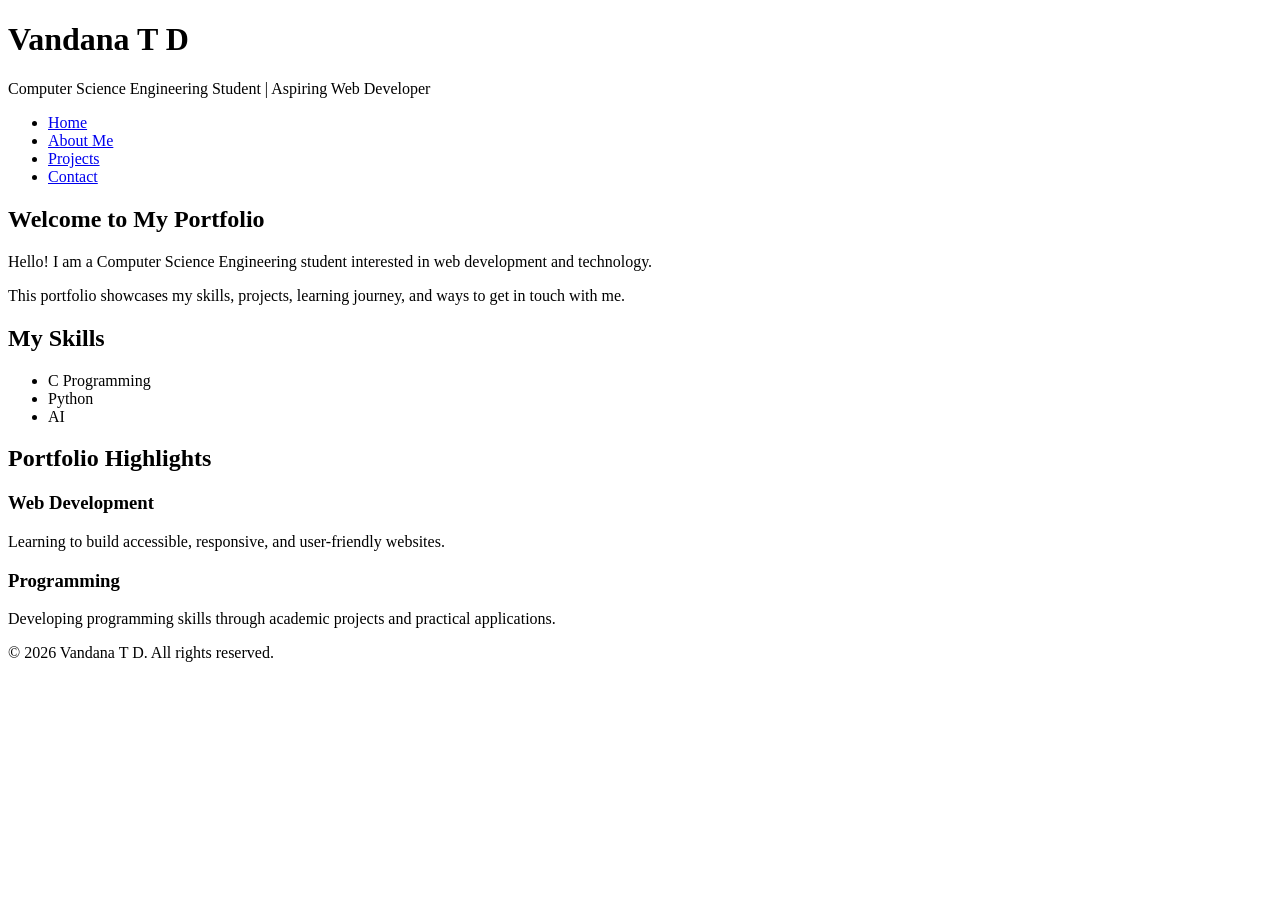
==== index.html @ 4870fc1b "Add portfolio HTML pages" ====
<!DOCTYPE html>
<html lang="en">
<head>
    <meta charset="UTF-8">

    <meta name="viewport"
          content="width=device-width, initial-scale=1.0">

    <meta name="description"
          content="Personal portfolio of a Computer Science Engineering student showcasing skills, projects, and contact information.">

    <meta name="keywords"
          content="Computer Science, Web Development, HTML, CSS, JavaScript, Portfolio">

    <meta name="author"
          content="Vandana T D">

    <title>Vandana T D | Home</title>
</head>

<body>

    <header>
        <h1>Vandana T D</h1>

        <p>Computer Science Engineering Student | Aspiring Web Developer</p>

        <nav aria-label="Main navigation">
            <ul>
                <li><a href="index.html" aria-current="page">Home</a></li>
                <li><a href="about.html">About Me</a></li>
                <li><a href="projects.html">Projects</a></li>
                <li><a href="contact.html">Contact</a></li>
            </ul>
        </nav>
    </header>

    <main>

        <section aria-labelledby="welcome-heading">
            <h2 id="welcome-heading">Welcome to My Portfolio</h2>

            <p>
                Hello! I am a Computer Science Engineering student
                interested in web development and technology.
            </p>

            <p>
                This portfolio showcases my skills, projects,
                learning journey, and ways to get in touch with me.
            </p>
        </section>

        <section aria-labelledby="skills-heading">
            <h2 id="skills-heading">My Skills</h2>

            <ul>
                <li>C Programming</li>
                <li>Python</li>
                <li>AI</li>
            </ul>
        </section>

        <section aria-labelledby="highlights-heading">
            <h2 id="highlights-heading">Portfolio Highlights</h2>

            <article>
                <h3>Web Development</h3>
                <p>
                    Learning to build accessible, responsive,
                    and user-friendly websites.
                </p>
            </article>

            <article>
                <h3>Programming</h3>
                <p>
                    Developing programming skills through academic
                    projects and practical applications.
                </p>
            </article>
        </section>

    </main>

    <footer>
        <p>&copy; 2026 Vandana T D. All rights reserved.</p>
    </footer>

</body>
</html>
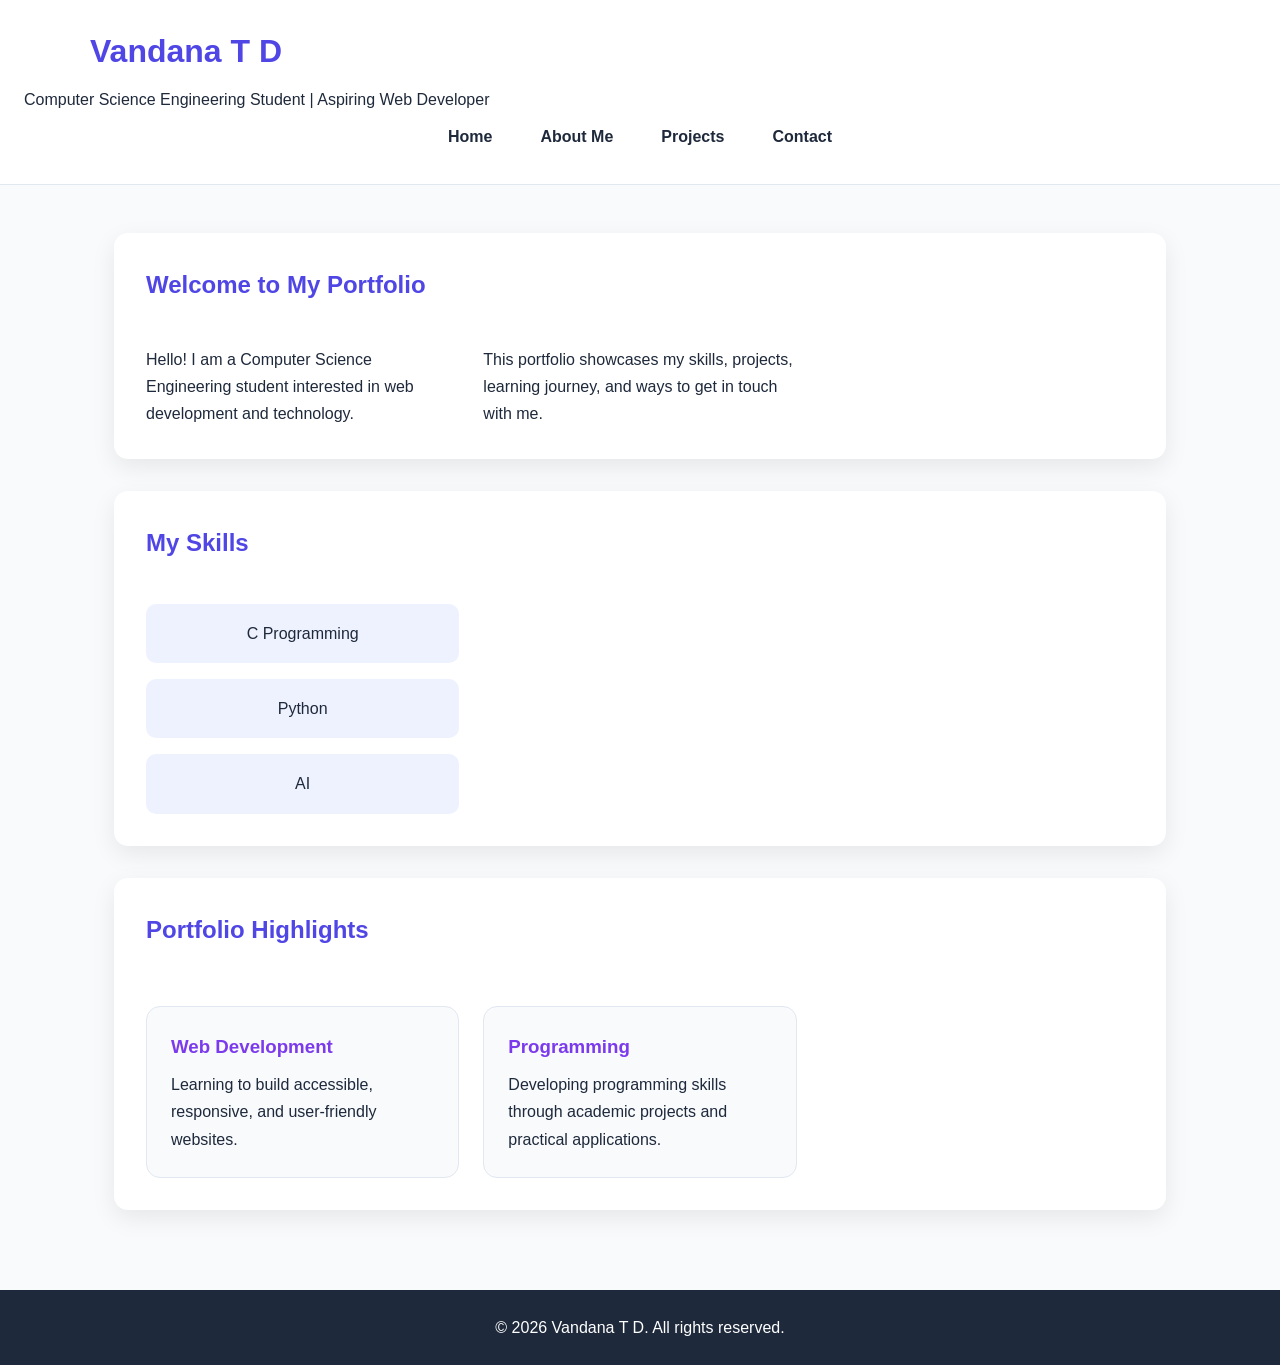
==== commit ea2fd041: "Complete Task 2 CSS and responsive design" ====
--- a/index.html
+++ b/index.html
@@ -16,6 +16,8 @@
           content="Vandana T D">
 
     <title>Vandana T D | Home</title>
+
+    <link rel="stylesheet" href="style.css">
 </head>
 
 <body>
--- a/style.css
+++ b/style.css
@@ -0,0 +1,383 @@
+/* =========================
+   CSS VARIABLES
+   ========================= */
+
+:root {
+    --primary: #4f46e5;
+    --secondary: #7c3aed;
+    --background: #f8fafc;
+    --card: #ffffff;
+    --text: #1e293b;
+    --muted: #64748b;
+    --border: #e2e8f0;
+
+    --max-width: 1100px;
+    --radius: 14px;
+    --transition: 0.3s ease;
+}
+
+
+/* =========================
+   BASIC RESET
+   ========================= */
+
+* {
+    margin: 0;
+    padding: 0;
+    box-sizing: border-box;
+}
+
+html {
+    scroll-behavior: smooth;
+}
+
+body {
+    font-family: Arial, Helvetica, sans-serif;
+    line-height: 1.7;
+    background: var(--background);
+    color: var(--text);
+}
+
+
+/* =========================
+   HEADER
+   ========================= */
+
+header {
+    background: var(--card);
+    padding: 1.5rem;
+    border-bottom: 1px solid var(--border);
+}
+
+header h1 {
+    max-width: var(--max-width);
+    margin: 0 auto 0.5rem;
+    color: var(--primary);
+}
+
+
+/* =========================
+   NAVIGATION
+   ========================= */
+
+nav {
+    max-width: var(--max-width);
+    margin: auto;
+}
+
+nav ul {
+    display: flex;
+    justify-content: center;
+    align-items: center;
+    gap: 1rem;
+    flex-wrap: wrap;
+    list-style: none;
+}
+
+nav a {
+    display: block;
+    padding: 0.6rem 1rem;
+    border-radius: 8px;
+
+    color: var(--text);
+    text-decoration: none;
+    font-weight: bold;
+
+    transition: var(--transition);
+}
+
+nav a:hover,
+nav a:focus {
+    background: var(--primary);
+    color: white;
+}
+
+
+/* =========================
+   MAIN
+   ========================= */
+
+main {
+    max-width: var(--max-width);
+    margin: auto;
+    padding: 3rem 1.5rem;
+}
+
+
+/* =========================
+   SECTIONS
+   ========================= */
+
+section {
+    background: var(--card);
+    padding: 2rem;
+    margin-bottom: 2rem;
+
+    border-radius: var(--radius);
+
+    box-shadow: 0 8px 25px rgba(0, 0, 0, 0.08);
+}
+
+section h2 {
+    color: var(--primary);
+    margin-bottom: 1rem;
+}
+
+
+/* =========================
+   PROJECT / ARTICLE CARDS
+   ========================= */
+
+article {
+    background: #f8fafc;
+
+    padding: 1.5rem;
+    margin-top: 1rem;
+
+    border: 1px solid var(--border);
+    border-radius: var(--radius);
+
+    transition: var(--transition);
+}
+
+article:hover {
+    transform: translateY(-5px);
+    box-shadow: 0 10px 25px rgba(0, 0, 0, 0.1);
+}
+
+article h3 {
+    color: var(--secondary);
+    margin-bottom: 0.5rem;
+}
+
+
+/* =========================
+   PROJECT GRID
+   ========================= */
+
+main:has(article) section {
+    display: grid;
+
+    grid-template-columns:
+        repeat(auto-fit, minmax(260px, 1fr));
+
+    gap: 1.5rem;
+}
+
+main:has(article) section h2 {
+    grid-column: 1 / -1;
+}
+
+
+/* =========================
+   LISTS
+   ========================= */
+
+section ul {
+    display: grid;
+
+    grid-template-columns:
+        repeat(auto-fit, minmax(180px, 1fr));
+
+    gap: 1rem;
+
+    list-style: none;
+}
+
+section li {
+    background: #eef2ff;
+
+    padding: 1rem;
+
+    border-radius: 10px;
+
+    text-align: center;
+}
+
+
+/* =========================
+   CONTACT FORM
+   ========================= */
+
+form {
+    max-width: 700px;
+    margin: auto;
+}
+
+fieldset {
+    border: 1px solid var(--border);
+    border-radius: var(--radius);
+    padding: 1.5rem;
+}
+
+legend {
+    color: var(--primary);
+    font-weight: bold;
+    padding: 0 0.5rem;
+}
+
+form p {
+    margin-bottom: 1.2rem;
+}
+
+label {
+    display: block;
+    font-weight: bold;
+    margin-bottom: 0.4rem;
+}
+
+input,
+textarea {
+    width: 100%;
+
+    padding: 0.8rem;
+
+    border: 1px solid #cbd5e1;
+    border-radius: 8px;
+
+    font: inherit;
+
+    transition: var(--transition);
+}
+
+input:focus,
+textarea:focus {
+    outline: 3px solid rgba(79, 70, 229, 0.2);
+    border-color: var(--primary);
+}
+
+textarea {
+    resize: vertical;
+}
+
+button {
+    background: var(--primary);
+    color: white;
+
+    border: none;
+
+    padding: 0.8rem 1.5rem;
+
+    border-radius: 8px;
+
+    font-weight: bold;
+
+    cursor: pointer;
+
+    transition: var(--transition);
+}
+
+button:hover,
+button:focus {
+    background: var(--secondary);
+    transform: translateY(-2px);
+}
+
+
+/* =========================
+   ASIDE
+   ========================= */
+
+aside {
+    background: #eef2ff;
+
+    border-left: 5px solid var(--primary);
+
+    padding: 1.5rem;
+
+    margin-bottom: 2rem;
+
+    border-radius: var(--radius);
+}
+
+
+/* =========================
+   FOOTER
+   ========================= */
+
+footer {
+    background: var(--text);
+    color: white;
+
+    text-align: center;
+
+    padding: 1.5rem;
+}
+
+
+/* =========================
+   TABLET
+   ========================= */
+
+@media (max-width: 768px) {
+
+    nav ul {
+        flex-direction: column;
+    }
+
+    nav a {
+        width: 100%;
+        text-align: center;
+    }
+
+    main {
+        padding: 2rem 1rem;
+    }
+
+    section {
+        padding: 1.5rem;
+    }
+
+    main:has(article) section {
+        grid-template-columns: 1fr;
+    }
+}
+
+
+/* =========================
+   MOBILE
+   ========================= */
+
+@media (max-width: 480px) {
+
+    header h1 {
+        text-align: center;
+        font-size: 1.5rem;
+    }
+
+    main {
+        padding: 1rem 0.7rem;
+    }
+
+    section {
+        padding: 1.2rem;
+    }
+
+    article {
+        padding: 1rem;
+    }
+
+    input,
+    textarea,
+    button {
+        font-size: 1rem;
+    }
+}
+
+
+/* =========================
+   REDUCED MOTION
+   ========================= */
+
+@media (prefers-reduced-motion: reduce) {
+
+    html {
+        scroll-behavior: auto;
+    }
+
+    *,
+    *::before,
+    *::after {
+        transition: none !important;
+    }
+}
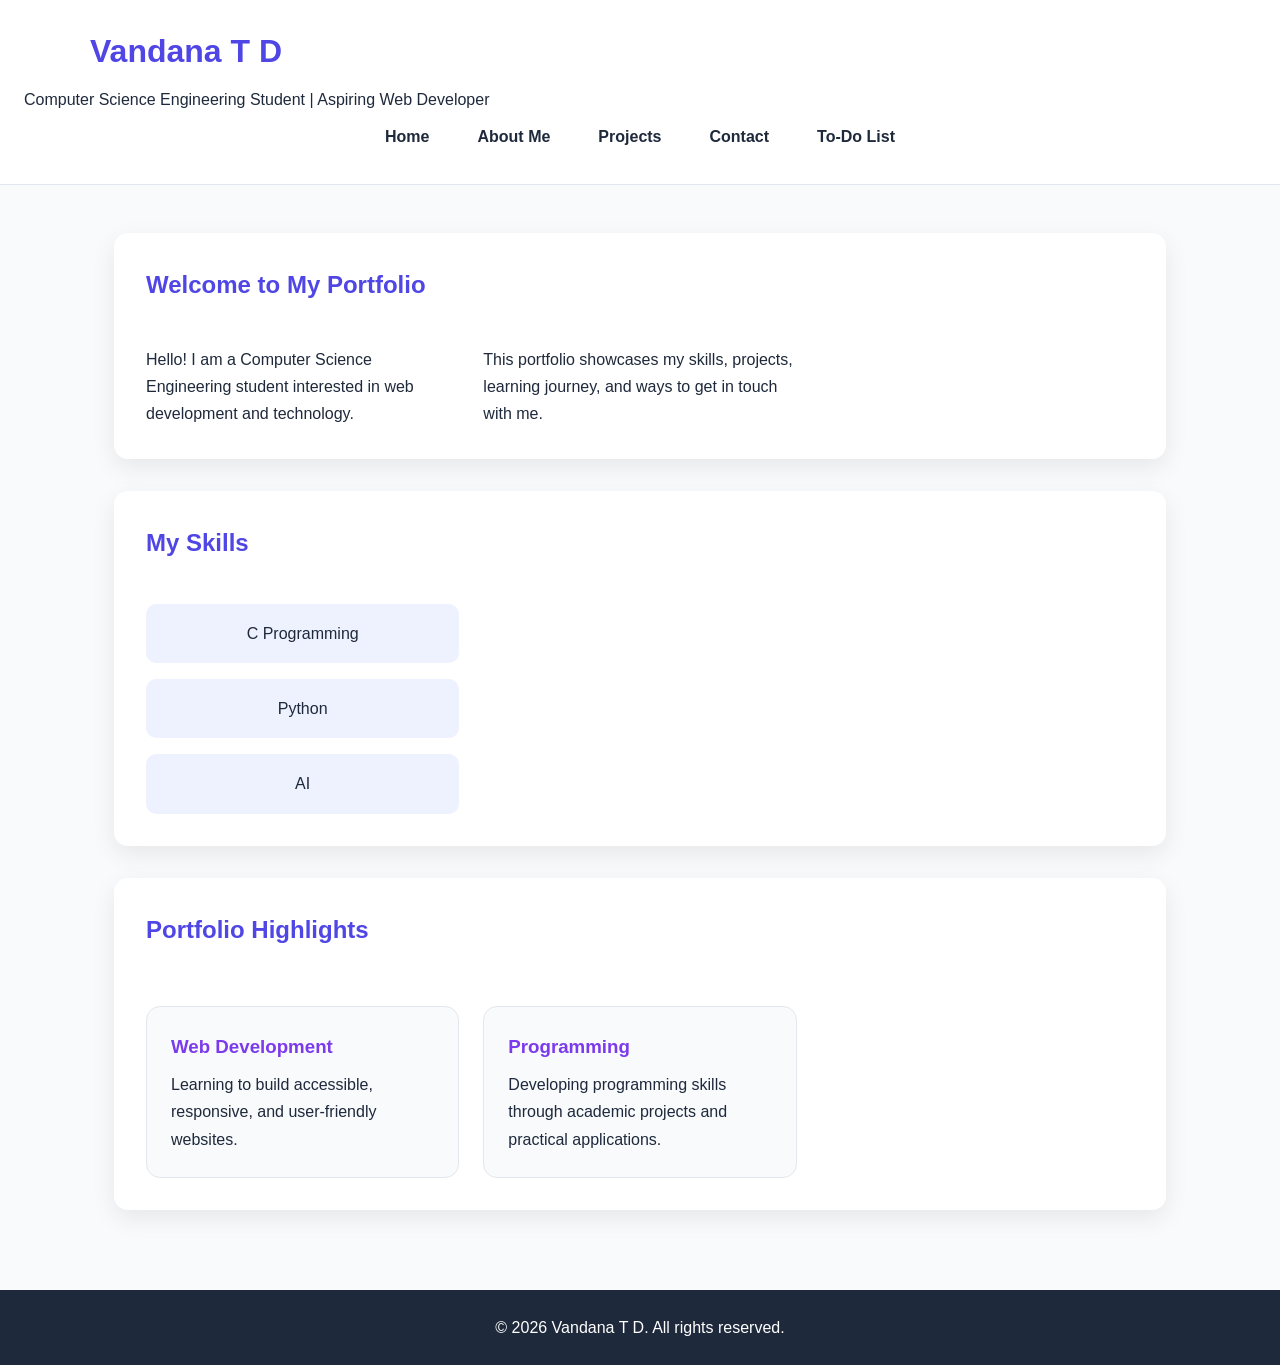
==== commit 98f8b4fa: "Complete Task 3 JavaScript To-Do List" ====
--- a/index.html
+++ b/index.html
@@ -33,6 +33,7 @@
                 <li><a href="about.html">About Me</a></li>
                 <li><a href="projects.html">Projects</a></li>
                 <li><a href="contact.html">Contact</a></li>
+                <li><a href="todo.html">To-Do List</a></li>
             </ul>
         </nav>
     </header>
--- a/style.css
+++ b/style.css
@@ -380,4 +380,97 @@
     *::after {
         transition: none !important;
     }
+}
+/* =========================
+   TO-DO LIST
+   ========================= */
+
+#todo-form {
+    display: flex;
+    gap: 1rem;
+    flex-wrap: wrap;
+}
+
+#todo-form input {
+    flex: 1;
+    min-width: 200px;
+}
+
+.todo-controls {
+    display: flex;
+    gap: 0.75rem;
+    flex-wrap: wrap;
+    margin: 1.5rem 0;
+}
+
+.todo-controls button {
+    background: var(--secondary);
+}
+
+#task-list {
+    display: flex;
+    flex-direction: column;
+    gap: 0.75rem;
+    margin: 1rem 0;
+    list-style: none;
+}
+
+#task-list li {
+    display: flex;
+    align-items: center;
+    gap: 0.75rem;
+    background: #f8fafc;
+    border: 1px solid var(--border);
+    padding: 1rem;
+    border-radius: 10px;
+}
+
+#task-list li span {
+    flex: 1;
+    text-align: left;
+}
+
+#task-list li.completed span {
+    text-decoration: line-through;
+    opacity: 0.6;
+}
+
+.edit-button {
+    background: var(--secondary);
+}
+
+.delete-button {
+    background: #dc2626;
+}
+
+#clear-completed {
+    margin-top: 1rem;
+    background: #475569;
+}
+
+
+/* Mobile To-Do layout */
+
+@media (max-width: 480px) {
+
+    #todo-form {
+        flex-direction: column;
+    }
+
+    #todo-form button {
+        width: 100%;
+    }
+
+    #task-list li {
+        flex-wrap: wrap;
+    }
+
+    #task-list li span {
+        min-width: 120px;
+    }
+
+    .edit-button,
+    .delete-button {
+        flex: 1;
+    }
 }
